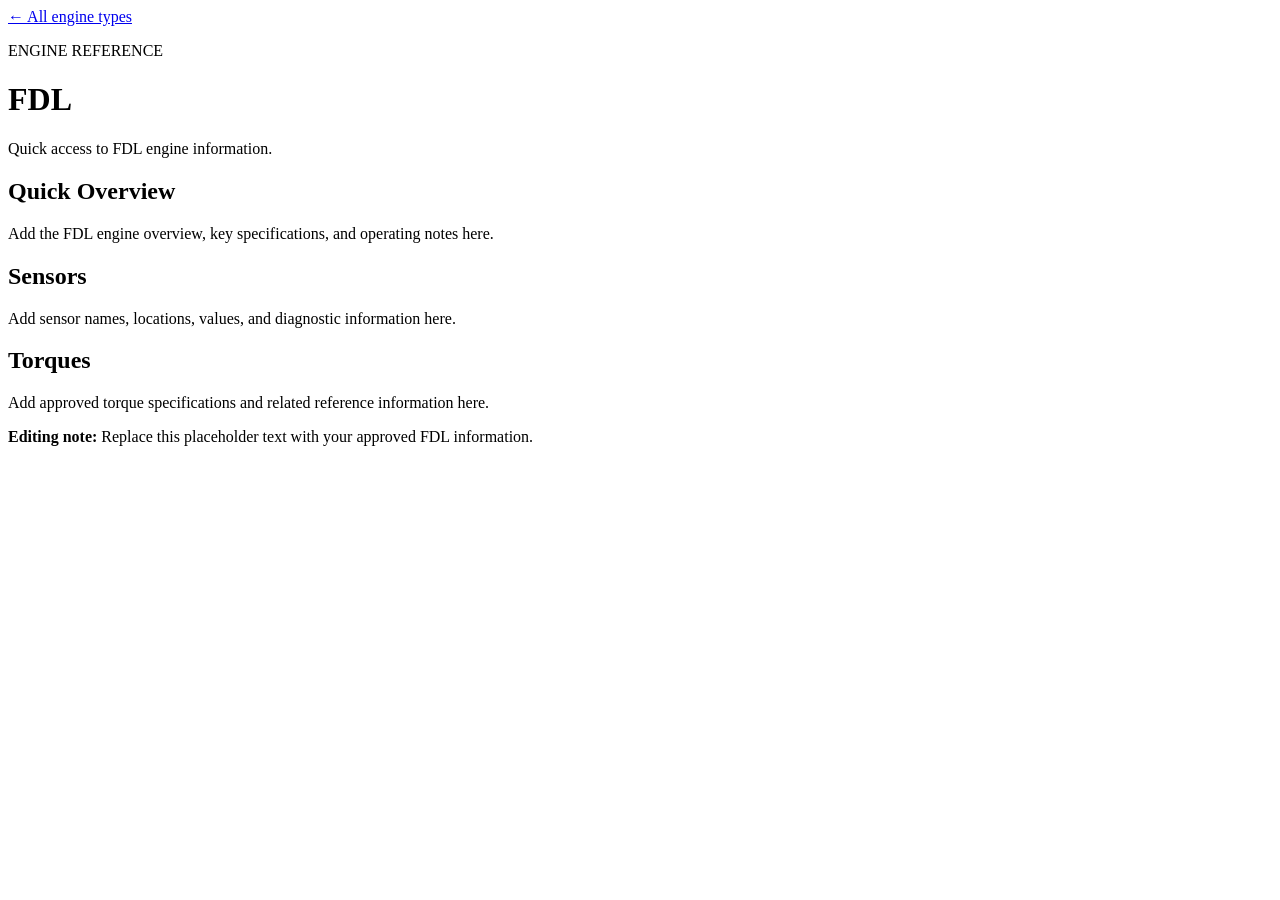
==== fdl.html @ 04019cc2 "Add files via upload" ====
<!doctype html>
<html lang="en">
<head><meta charset="utf-8"><meta name="viewport" content="width=device-width, initial-scale=1"><title>FDL | Locomotive Quick Reference</title><link rel="stylesheet" href="styles.css"></head>
<body><main class="page"><a class="back-link" href="index.html">← All engine types</a><header class="page-header"><div><p class="eyebrow">ENGINE REFERENCE</p><h1>FDL</h1><p>Quick access to FDL engine information.</p></div></header><div class="section-grid"><section class="info-section"><h2>Quick Overview</h2><p>Add the FDL engine overview, key specifications, and operating notes here.</p></section><section class="info-section"><h2>Sensors</h2><p>Add sensor names, locations, values, and diagnostic information here.</p></section><section class="info-section"><h2>Torques</h2><p>Add approved torque specifications and related reference information here.</p></section></div><p class="edit-note"><strong>Editing note:</strong> Replace this placeholder text with your approved FDL information.</p></main></body>
</html>
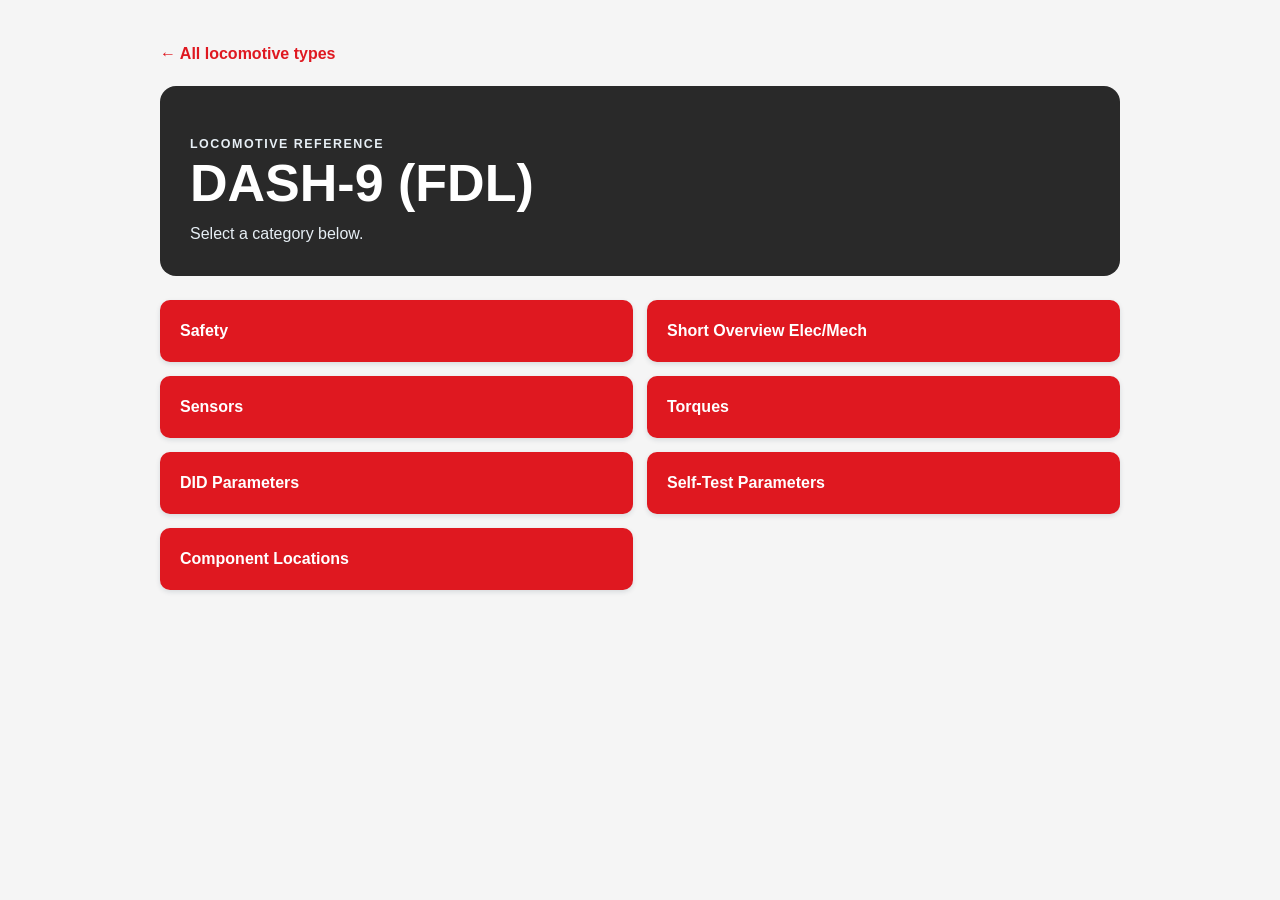
==== commit 2f13f1a4: "Add files via upload" ====
--- a/fdl.html
+++ b/fdl.html
@@ -1,5 +1,5 @@
 <!doctype html>
 <html lang="en">
-<head><meta charset="utf-8"><meta name="viewport" content="width=device-width, initial-scale=1"><title>FDL | Locomotive Quick Reference</title><link rel="stylesheet" href="styles.css"></head>
-<body><main class="page"><a class="back-link" href="index.html">← All engine types</a><header class="page-header"><div><p class="eyebrow">ENGINE REFERENCE</p><h1>FDL</h1><p>Quick access to FDL engine information.</p></div></header><div class="section-grid"><section class="info-section"><h2>Quick Overview</h2><p>Add the FDL engine overview, key specifications, and operating notes here.</p></section><section class="info-section"><h2>Sensors</h2><p>Add sensor names, locations, values, and diagnostic information here.</p></section><section class="info-section"><h2>Torques</h2><p>Add approved torque specifications and related reference information here.</p></section></div><p class="edit-note"><strong>Editing note:</strong> Replace this placeholder text with your approved FDL information.</p></main></body>
+<head><meta charset="utf-8"><meta name="viewport" content="width=device-width, initial-scale=1"><title>DASH-9 (FDL) | Locomotive Quick Reference</title><link rel="stylesheet" href="styles.css"></head>
+<body><main class="page"><a class="back-link" href="index.html">← All locomotive types</a><header class="page-header"><div><p class="eyebrow">LOCOMOTIVE REFERENCE</p><h1>DASH-9 (FDL)</h1><p>Select a category below.</p></div></header><nav class="topic-menu" aria-label="DASH-9 FDL categories"><a href="fdl-safety.html">Safety</a><a href="fdl-short-overview.html">Short Overview Elec/Mech</a><a href="fdl-sensors.html">Sensors</a><a href="fdl-torques.html">Torques</a><a href="fdl-did-parameters.html">DID Parameters</a><a href="fdl-self-test-parameters.html">Self-Test Parameters</a><a href="fdl-component-locations.html">Component Locations</a></nav></main></body>
 </html>
--- a/styles.css
+++ b/styles.css
@@ -0,0 +1,67 @@
+:root {
+  --navy: #292929;
+  --blue: #df1820;
+  --yellow: #f0f0f0;
+  --paper: #f5f5f5;
+  --ink: #252525;
+  --muted: #626262;
+  --line: #d6d6d6;
+}
+
+* { box-sizing: border-box; }
+
+body {
+  margin: 0;
+  color: var(--ink);
+  background: var(--paper);
+  font-family: Arial, Helvetica, sans-serif;
+  line-height: 1.5;
+}
+
+.page { width: min(100% - 32px, 960px); margin: 0 auto; padding: 42px 0 32px; }
+
+.hero, .page-header {
+  padding: 30px;
+  color: white;
+  background: var(--navy);
+  border-radius: 16px;
+}
+
+.eyebrow { margin: 0 0 8px; color: var(--yellow); font-size: .78rem; font-weight: 700; letter-spacing: .12em; }
+h1 { margin: 0; font-size: clamp(2rem, 6vw, 3.25rem); line-height: 1.12; }
+.hero > p:last-child { max-width: 600px; margin: 14px 0 0; color: #e7eff5; }
+
+.engine-grid { display: grid; grid-template-columns: repeat(2, minmax(0, 1fr)); gap: 16px; margin: 24px 0; }
+.engine-card {
+  display: flex; min-height: 220px; padding: 30px; align-items: center; flex-direction: column; justify-content: center;
+  color: white; text-align: center; text-decoration: none; background: var(--blue); border: 0; border-radius: 12px;
+  box-shadow: 0 3px 8px #102a4330; transition: transform .15s ease, box-shadow .15s ease, background .15s ease;
+}
+.engine-card:hover, .engine-card:focus-visible { background: var(--navy); box-shadow: 0 7px 18px #102a4340; transform: translateY(-3px); }
+.engine-card span { color: var(--blue); font-weight: 700; font-size: .85rem; }
+.engine-card strong { font-size: clamp(1.7rem, 4vw, 2.2rem); }
+.engine-card small { color: var(--muted); }
+.footer-note { margin: 28px 0 0; color: var(--muted); font-size: .86rem; text-align: center; }
+
+.back-link { display: inline-block; margin-bottom: 20px; color: var(--blue); font-weight: 700; text-decoration: none; }
+.back-link:hover { text-decoration: underline; }
+.page-header { display: flex; align-items: end; min-height: 190px; }
+.page-header p { margin: 10px 0 0; color: #e7eff5; }
+.topic-menu { display: grid; grid-template-columns: repeat(2, minmax(0, 1fr)); gap: 14px; margin-top: 24px; }
+.topic-menu a { padding: 19px 20px; color: white; font-weight: 700; text-decoration: none; background: var(--blue); border-radius: 10px; box-shadow: 0 2px 5px #102a4320; }
+.topic-menu a:hover, .topic-menu a:focus-visible { background: var(--navy); }
+.topic-details { display: grid; gap: 16px; margin-top: 24px; }
+.topic-details .info-section { scroll-margin-top: 20px; }
+.single-section { max-width: 720px; margin-top: 24px; }
+.section-grid { display: grid; grid-template-columns: repeat(3, minmax(0, 1fr)); gap: 16px; margin-top: 24px; }
+.info-section { padding: 22px; background: white; border: 1px solid var(--line); border-radius: 14px; }
+.info-section h2 { margin: 0 0 10px; color: var(--navy); font-size: 1.3rem; }
+.info-section p { margin: 0; color: var(--muted); }
+.edit-note { margin-top: 24px; padding: 16px 20px; border-left: 5px solid var(--blue); background: #fff; }
+
+@media (max-width: 640px) {
+  .page { width: min(100% - 24px, 960px); padding-top: 24px; }
+  .hero, .page-header { padding: 24px; border-radius: 12px; }
+  .engine-grid, .section-grid, .topic-menu { grid-template-columns: 1fr; }
+  .engine-card { min-height: 175px; }
+}
